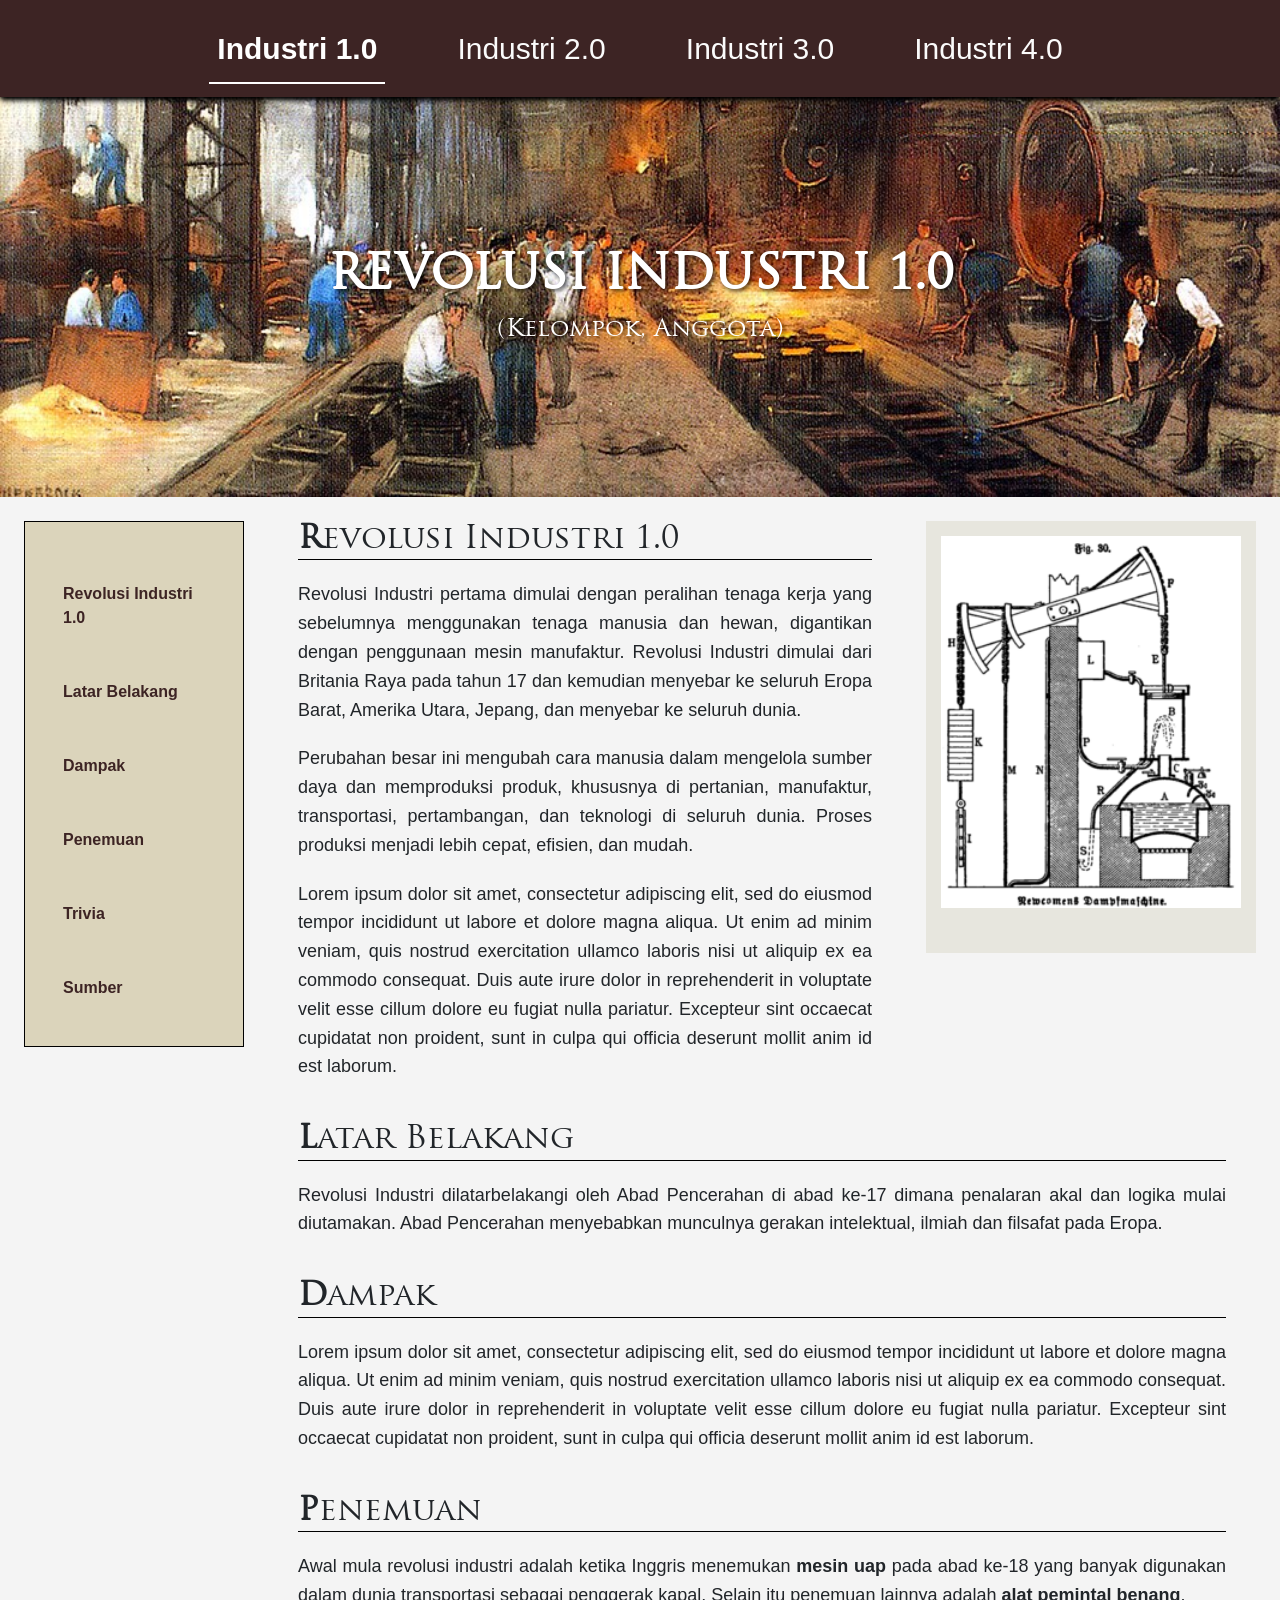
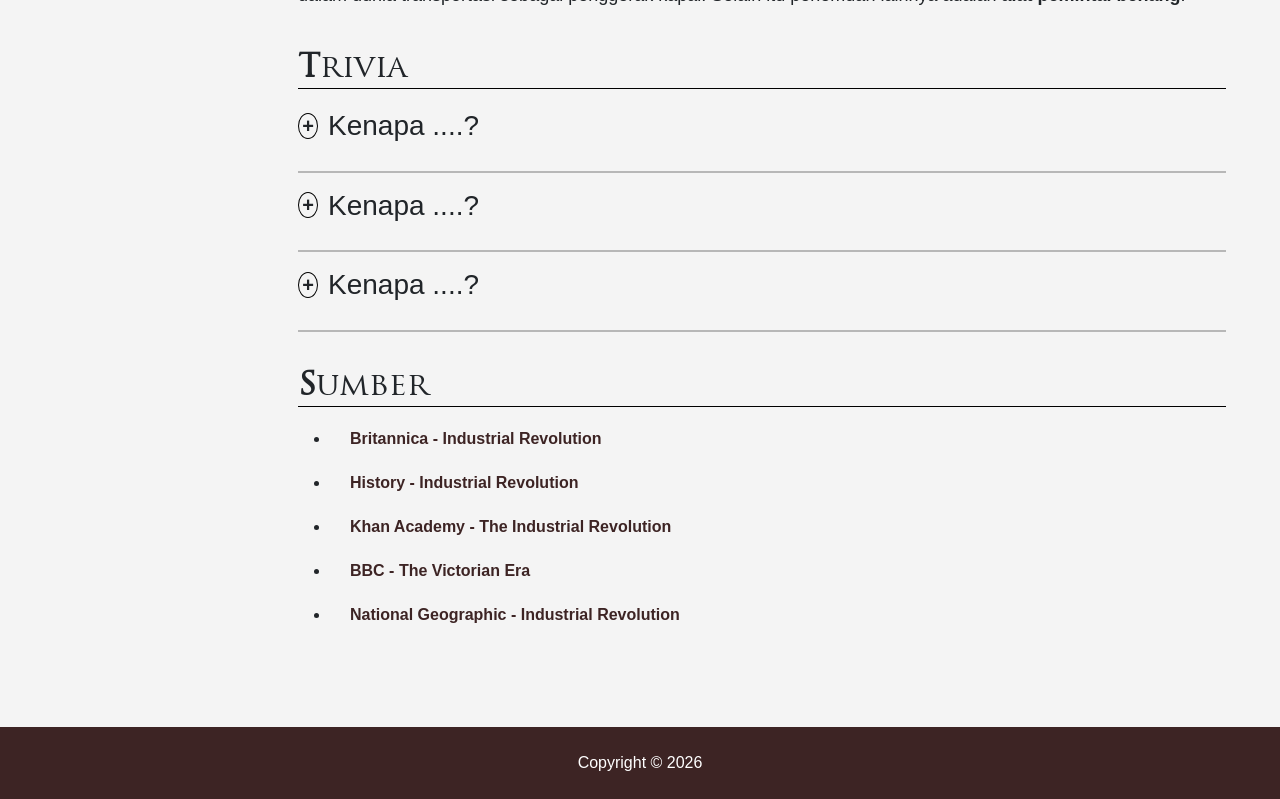
==== bootstrap tes/index.html @ c8637c80 "bootstrap page" ====
<html>
    <head>
        <title>Revolusi Industri</title>
        <meta charset="UTF-8">
        <meta name="viewport" content="width=device-width, initial-scale=1.0">
        <link rel="icon" href="assets/steamengine.png">

        <link href="https://cdn.jsdelivr.net/npm/bootstrap@5.3.3/dist/css/bootstrap.min.css" rel="stylesheet">
        <link rel="stylesheet" href="styles.css">
    </head>
    <body>
        <nav class="navbar navbar-expand-md sticky-top">
            <div class="container-fluid justify-content-center">
                <ul class="navbar-nav flex-row flex-wrap gap-3 py-3">
                    <li class="nav-item"><a href="#" class="nav-link nav-page active" data-page="page1">Industri 1.0</a></li>
                    <li class="nav-item"><a href="#" class="nav-link nav-page" data-page="page2">Industri 2.0</a></li>
                    <li class="nav-item"><a href="#" class="nav-link nav-page" data-page="page3">Industri 3.0</a></li>
                    <li class="nav-item"><a href="#" class="nav-link nav-page" data-page="page4">Industri 4.0</a></li>
                </ul>
            </div>
        </nav>

        <!-- Page 1 -->
        <div id="page1" class="page active-page">
            <div class="banner d-flex justify-content-center align-items-center">
                <div class="text text-center">
                    <h1>REVOLUSI INDUSTRI 1.0</h1>
                    <h2><a href="chimu.html">(Kelompok, Anggota)</a></h2>
                </div>
            </div>
            <div class="container-fluid px-4 my-4">
                <div class="row g-4">
                    <div class="col-auto">
                        <div class="sidebar">
                            <ul class="list-unstyled">
                                <li><a href="#konten1">Revolusi Industri 1.0</a></li>
                                <li><a href="#konten2">Latar Belakang</a></li>
                                <li><a href="#konten3">Dampak</a></li>
                                <li><a href="#konten4">Penemuan</a></li>
                                <li><a href="#konten5">Trivia</a></li>
                                <li><a href="#konten6">Sumber</a></li>
                            </ul>
                        </div>
                    </div>
                    <div class="col">
                        <div class="content">
                            <section id="konten1" class="row g-4 align-items-start">
                                <div class="col-md text-col">
                                    <div class="text">
                                        <h2>Revolusi Industri 1.0</h2>
                                        <p>Revolusi Industri pertama dimulai dengan peralihan tenaga kerja yang sebelumnya menggunakan tenaga manusia dan hewan, digantikan dengan penggunaan mesin manufaktur. Revolusi Industri dimulai dari Britania Raya pada tahun 17 dan kemudian menyebar ke seluruh Eropa Barat, Amerika Utara, Jepang, dan menyebar ke seluruh dunia.</p>
                                        <p>Perubahan besar ini mengubah cara manusia dalam mengelola sumber daya dan memproduksi produk, khususnya di pertanian, manufaktur, transportasi, pertambangan, dan teknologi di seluruh dunia. Proses produksi menjadi lebih cepat, efisien, dan mudah.</p>
                                        <p>Lorem ipsum dolor sit amet, consectetur adipiscing elit, sed do eiusmod tempor incididunt ut labore et dolore magna aliqua. Ut enim ad minim veniam, quis nostrud exercitation ullamco laboris nisi ut aliquip ex ea commodo consequat. Duis aute irure dolor in reprehenderit in voluptate velit esse cillum dolore eu fugiat nulla pariatur. Excepteur sint occaecat cupidatat non proident, sunt in culpa qui officia deserunt mollit anim id est laborum.</p>
                                    </div>
                                </div>
                                <div class="col-md-auto">
                                    <div class="info text-center">
                                        <a href="#" title="Mesin Uap" data-bs-toggle="popover" data-bs-trigger="hover" data-bs-placement="left" data-bs-content="Air mendidih menghasilkan uap bertekanan tinggi yang mendorong piston untuk menggerakkan mesin.">
                                            <img src="assets/steamengine.png" id="gambar" alt="Gambar 1" class="img-fluid">
                                        </a>
                                    </div>
                                </div>
                            </section>
                            <section id="konten2">
                                <div class="text">
                                    <h2>Latar Belakang</h2>
                                    <p>Revolusi Industri dilatarbelakangi oleh Abad Pencerahan di abad ke-17 dimana penalaran akal dan logika mulai diutamakan. Abad Pencerahan menyebabkan munculnya gerakan intelektual, ilmiah dan filsafat pada Eropa.</p>
                                </div>
                            </section>
                            <section id="konten3">
                                <div class="text">
                                    <h2>Dampak</h2>
                                    <p>Lorem ipsum dolor sit amet, consectetur adipiscing elit, sed do eiusmod tempor incididunt ut labore et dolore magna aliqua. Ut enim ad minim veniam, quis nostrud exercitation ullamco laboris nisi ut aliquip ex ea commodo consequat. Duis aute irure dolor in reprehenderit in voluptate velit esse cillum dolore eu fugiat nulla pariatur. Excepteur sint occaecat cupidatat non proident, sunt in culpa qui officia deserunt mollit anim id est laborum.</p>
                                </div>
                            </section>
                            <section id="konten4">
                                <div class="text">
                                    <h2>Penemuan</h2>
                                    <p>Awal mula revolusi industri adalah ketika Inggris menemukan <b>mesin uap</b> pada abad ke-18 yang banyak digunakan dalam dunia transportasi sebagai penggerak kapal. Selain itu penemuan lainnya adalah <b>alat pemintal benang</b>.</p>
                                </div>
                            </section>
                            <section id="konten5">
                                <div class="text">
                                    <h2>Trivia</h2>
                                    <h3><span class="sign">+</span> Kenapa ....?</h3>
                                    <p>Lorem ipsum dolor sit amet, consectetur adipiscing elit, sed do eiusmod tempor incididunt ut labore et dolore magna aliqua. Ut enim ad minim veniam, quis nostrud exercitation ullamco laboris nisi ut aliquip ex ea commodo consequat. Duis aute irure dolor in reprehenderit in voluptate velit esse cillum dolore eu fugiat nulla pariatur. Excepteur sint occaecat cupidatat non proident, sunt in culpa qui officia deserunt mollit anim id est laborum.</p>
                                    <hr>
                                    <h3><span class="sign">+</span> Kenapa ....?</h3>
                                    <p>Lorem ipsum dolor sit amet, consectetur adipiscing elit, sed do eiusmod tempor incididunt ut labore et dolore magna aliqua. Ut enim ad minim veniam, quis nostrud exercitation ullamco laboris nisi ut aliquip ex ea commodo consequat. Duis aute irure dolor in reprehenderit in voluptate velit esse cillum dolore eu fugiat nulla pariatur. Excepteur sint occaecat cupidatat non proident, sunt in culpa qui officia deserunt mollit anim id est laborum.</p>
                                    <hr>
                                    <h3><span class="sign">+</span> Kenapa ....?</h3>
                                    <p>Lorem ipsum dolor sit amet, consectetur adipiscing elit, sed do eiusmod tempor incididunt ut labore et dolore magna aliqua. Ut enim ad minim veniam, quis nostrud exercitation ullamco laboris nisi ut aliquip ex ea commodo consequat. Duis aute irure dolor in reprehenderit in voluptate velit esse cillum dolore eu fugiat nulla pariatur. Excepteur sint occaecat cupidatat non proident, sunt in culpa qui officia deserunt mollit anim id est laborum.</p>
                                    <hr>
                                </div>
                            </section>
                            <section id="konten6">
                                <div class="text">
                                    <h2>Sumber</h2>
                                    <ul>
                                        <li><a href="https://www.britannica.com/event/Industrial-Revolution" target="_blank">Britannica - Industrial Revolution</a></li>
                                        <li><a href="https://www.history.com/topics/industrial-revolution" target="_blank">History - Industrial Revolution</a></li>
                                        <li><a href="https://www.khanacademy.org/humanities/world-history/1750-1900/industrial-revolution/a/the-industrial-revolution" target="_blank">Khan Academy - The Industrial Revolution</a></li>
                                        <li><a href="https://www.bbc.co.uk/history/british/victorians/launch_victorian_01.shtml" target="_blank">BBC - The Victorian Era</a></li>
                                        <li><a href="https://www.nationalgeographic.com/history/article/industrial-revolution" target="_blank">National Geographic - Industrial Revolution</a></li>
                                    </ul>
                                </div>
                            </section>
                        </div>
                    </div>
                </div>
            </div>
        </div>

        <!-- Page 2 -->
        <div id="page2" class="page">
            <div class="banner banner-page2 d-flex justify-content-center align-items-center">
                <div class="text text-center">
                    <h1>REVOLUSI INDUSTRI 2.0</h1>
                    <h2><a href="chimu.html">(Kelompok, Anggota)</a></h2>
                </div>
            </div>
            <div class="container-fluid px-4 my-4">
                <div class="row g-4">
                    <div class="col-auto">
                        <div class="sidebar">
                            <ul class="list-unstyled">
                                <li><a href="#p2konten1">Revolusi Industri 2.0</a></li>
                                <li><a href="#p2konten2">Latar Belakang</a></li>
                                <li><a href="#p2konten3">Dampak</a></li>
                                <li><a href="#p2konten4">Penemuan</a></li>
                                <li><a href="#p2konten5">Trivia</a></li>
                                <li><a href="#p2konten6">Sumber</a></li>
                            </ul>
                        </div>
                    </div>
                    <div class="col">
                        <div class="content">
                            <section id="p2konten1" class="row g-4 align-items-start">
                                <div class="col-md text-col">
                                    <div class="text">
                                        <h2>Revolusi Industri 2.0</h2>
                                        <p>Revolusi Industri kedua adalah fase dimana industrialisasi menjadi semakin pesat dengan adanya standardisasi dan produksi massal. </p>
                                        <p>Kemajuan pada bidang manufaktur dan teknologi produksi memungkinkan pengadopsian secara luas dari teknologi yang sudah ada sebelumnya seperti sistem telegraf dan jaringan kereta api, gas dan air bersih, dan sistem pembuangan limbah, yang sebelumnya hanya terkonsentrasi di beberapa kota saja. Ekspansi kereta api dan jalur telegraf besar-besaran setelah tahun 1870 memungkinkan pergerakan orang dan ide yang belum pernah terjadi sebelumnya, memunculkan gelombang baru globalisasi. Dalam periode waktu yang sama, sistem teknologi baru diperkenalkan, yang paling signifikan adalah listrik dan telepon. Revolusi Industri Kedua berlanjut ke abad ke-20 dengan elektrifikasi awal pabrik-pabrik dan lini produksi. Revolusi Industri Kedua berakhir pada awal Perang Dunia 1 karena negara-negara yang berfokus dengan perang, sehingga masa itu digantikan oleh Zaman Mesin yang tetap mengembangkan teknologi secara pesat untuk keperluan perang</p>
                                    </div>
                                </div>
                                <div class="col-md-auto">
                                    <div class="info text-center">
                                        <a href="#" title="Kereta Api" data-bs-toggle="popover" data-bs-trigger="hover" data-bs-placement="left" data-bs-content="Kereta Api pada awalnya menggunakan batu-bara dan mesin uap. Tetapi seiring waktu digantikan dengan teknologi listrik seperti kereta tram, dan kemudian menggunakan diesel.">
                                        <img src="assets/train.jpg" alt="Gambar Industri 2.0" class="img-fluid">
                                        </a>
                                    </div>
                                </div>
                            </section>
                            <section id="p2konten2">
                                <div class="text">
                                    <h2>Latar Belakang</h2>
                                    <p>Lorem ipsum dolor sit amet, consectetur adipiscing elit, sed do eiusmod tempor incididunt ut labore et dolore magna aliqua. Ut enim ad minim veniam, quis nostrud exercitation ullamco laboris nisi ut aliquip ex ea commodo consequat. Duis aute irure dolor in reprehenderit in voluptate velit esse cillum dolore eu fugiat nulla pariatur. Excepteur sint occaecat cupidatat non proident, sunt in culpa qui officia deserunt mollit anim id est laborum.</p>
                                </div>
                            </section>
                            <section id="p2konten3">
                                <div class="text">
                                    <h2>Dampak</h2>
                                    <p>Lorem ipsum dolor sit amet, consectetur adipiscing elit, sed do eiusmod tempor incididunt ut labore et dolore magna aliqua. Ut enim ad minim veniam, quis nostrud exercitation ullamco laboris nisi ut aliquip ex ea commodo consequat. Duis aute irure dolor in reprehenderit in voluptate velit esse cillum dolore eu fugiat nulla pariatur. Excepteur sint occaecat cupidatat non proident, sunt in culpa qui officia deserunt mollit anim id est laborum.</p>
                                </div>
                            </section>
                            <section id="p2konten4">
                                <div class="text">
                                    <h2>Penemuan</h2>
                                    <p>Lorem ipsum dolor sit amet, consectetur adipiscing elit, sed do eiusmod tempor incididunt ut labore et dolore magna aliqua. Ut enim ad minim veniam, quis nostrud exercitation ullamco laboris nisi ut aliquip ex ea commodo consequat. Duis aute irure dolor in reprehenderit in voluptate velit esse cillum dolore eu fugiat nulla pariatur. Excepteur sint occaecat cupidatat non proident, sunt in culpa qui officia deserunt mollit anim id est laborum.</p>
                                </div>
                            </section>
                            <section id="p2konten5">
                                <div class="text">
                                    <h2>Trivia</h2>
                                    <h3><span class="sign">+</span> Kenapa ....?</h3>
                                    <p>Lorem ipsum dolor sit amet, consectetur adipiscing elit, sed do eiusmod tempor incididunt ut labore et dolore magna aliqua. Ut enim ad minim veniam, quis nostrud exercitation ullamco laboris nisi ut aliquip ex ea commodo consequat. Duis aute irure dolor in reprehenderit in voluptate velit esse cillum dolore eu fugiat nulla pariatur. Excepteur sint occaecat cupidatat non proident, sunt in culpa qui officia deserunt mollit anim id est laborum.</p>
                                    <hr>
                                </div>
                            </section>
                            <section id="p2konten6">
                                <div class="text">
                                    <h2>Sumber</h2>
                                    <ul>
                                        <li><a href="https://www.britannica.com/event/Industrial-Revolution" target="_blank">Britannica - Industrial Revolution</a></li>
                                        <li><a href="https://www.history.com/topics/industrial-revolution" target="_blank">History - Industrial Revolution</a></li>
                                        <li><a href="https://www.khanacademy.org/humanities/world-history/1750-1900/industrial-revolution/a/the-industrial-revolution" target="_blank">Khan Academy - The Industrial Revolution</a></li>
                                        <li><a href="https://www.bbc.co.uk/history/british/victorians/launch_victorian_01.shtml" target="_blank">BBC - The Victorian Era</a></li>
                                        <li><a href="https://www.nationalgeographic.com/history/article/industrial-revolution" target="_blank">National Geographic - Industrial Revolution</a></li>
                                    </ul>
                                </div>
                            </section>
                        </div>
                    </div>
                </div>
            </div>
        </div>

        <!-- Page 3 -->
        <div id="page3" class="page">
            <div class="banner banner-page3 d-flex justify-content-center align-items-center">
                <div class="text text-center">
                    <h1>REVOLUSI INDUSTRI 3.0</h1>
                    <h2><a href="chimu.html">(Kelompok, Anggota)</a></h2>
                </div>
            </div>
            <div class="container-fluid px-4 my-4">
                <div class="row g-4">
                    <div class="col-auto">
                        <div class="sidebar">
                            <ul class="list-unstyled">
                                <li><a href="#p3konten1">Revolusi Industri 3.0</a></li>
                                <li><a href="#p3konten2">Latar Belakang</a></li>
                                <li><a href="#p3konten3">Dampak</a></li>
                                <li><a href="#p3konten4">Penemuan</a></li>
                                <li><a href="#p3konten5">Trivia</a></li>
                                <li><a href="#p3konten6">Sumber</a></li>
                            </ul>
                        </div>
                    </div>
                    <div class="col">
                        <div class="content">
                            <section id="p3konten1" class="row g-4 align-items-start">
                                <div class="col-md text-col">
                                    <div class="text">
                                        <h2>Revolusi Industri 3.0</h2>
                                        <p>Revolusi Industri Ketiga juga disebut dengan Zaman Informasi karena teknologi yang memungkinkan pertukaran informasi menjadi lebih mudah. Kemunculan Zaman Informasi dapat diasosiasikan dengan pengembangan teknologi transistor dan komputer.</p>
                                    </div>
                                </div>
                                <div class="col-md-auto">
                                    <div class="info text-center">
                                        <a href="#" title="ENIAC" data-bs-toggle="popover" data-bs-trigger="hover" data-bs-placement="left" data-bs-content="ENIAC (Electronic Numerical Integrator and Computer) adalah komputer elektronik pertama di dunia yang mampu diprogram ulang.">
                                        <img src="assets/ENIAC.jpg" alt="Gambar Industri 2.0" class="img-fluid">
                                        </a>
                                    </div>
                                </div>
                            </section>
                            <section id="p3konten2">
                                <div class="text">
                                    <h2>Latar Belakang</h2>
                                    <p>Lorem ipsum dolor sit amet, consectetur adipiscing elit, sed do eiusmod tempor incididunt ut labore et dolore magna aliqua.</p>
                                </div>
                            </section>
                            <section id="p3konten3">
                                <div class="text">
                                    <h2>Dampak</h2>
                                    <p>Lorem ipsum dolor sit amet, consectetur adipiscing elit, sed do eiusmod tempor incididunt ut labore et dolore magna aliqua.</p>
                                </div>
                            </section>
                            <section id="p3konten4">
                                <div class="text">
                                    <h2>Penemuan</h2>
                                    <p>Lorem ipsum dolor sit amet, consectetur adipiscing elit, sed do eiusmod tempor incididunt ut labore et dolore magna aliqua.</p>
                                </div>
                            </section>
                            <section id="p3konten5">
                                <div class="text">
                                    <h2>Trivia</h2>
                                    <h3><span class="sign">+</span> Kenapa ....?</h3>
                                    <p>Lorem ipsum dolor sit amet, consectetur adipiscing elit, sed do eiusmod tempor incididunt ut labore et dolore magna aliqua. Ut enim ad minim veniam, quis nostrud exercitation ullamco laboris nisi ut aliquip ex ea commodo consequat. Duis aute irure dolor in reprehenderit in voluptate velit esse cillum dolore eu fugiat nulla pariatur. Excepteur sint occaecat cupidatat non proident, sunt in culpa qui officia deserunt mollit anim id est laborum.</p>
                                    <hr>
                                </div>
                            </section>
                            <section id="p3konten6">
                                <div class="text">
                                    <h2>Sumber</h2>
                                    <ul>
                                        <li><a href="https://www.britannica.com/event/Industrial-Revolution" target="_blank">Britannica - Industrial Revolution</a></li>
                                        <li><a href="https://www.history.com/topics/industrial-revolution" target="_blank">History - Industrial Revolution</a></li>
                                        <li><a href="https://www.khanacademy.org/humanities/world-history/1750-1900/industrial-revolution/a/the-industrial-revolution" target="_blank">Khan Academy - The Industrial Revolution</a></li>
                                        <li><a href="https://www.bbc.co.uk/history/british/victorians/launch_victorian_01.shtml" target="_blank">BBC - The Victorian Era</a></li>
                                        <li><a href="https://www.nationalgeographic.com/history/article/industrial-revolution" target="_blank">National Geographic - Industrial Revolution</a></li>
                                    </ul>
                                </div>
                            </section>
                        </div>
                    </div>
                </div>
            </div>
        </div>

        <!-- Page 4 -->
        <div id="page4" class="page">
            <div class="banner banner-page4 d-flex justify-content-center align-items-center">
                <div class="text text-center">
                    <h1>REVOLUSI INDUSTRI 4.0</h1>
                    <h2><a href="chimu.html">(Kelompok, Anggota)</a></h2>
                </div>
            </div>
            <div class="container-fluid px-4 my-4">
                <div class="row g-4">
                    <div class="col-auto">
                        <div class="sidebar">
                            <ul class="list-unstyled">
                                <li><a href="#p4konten1">Revolusi Industri 4.0</a></li>
                                <li><a href="#p4konten2">Latar Belakang</a></li>
                                <li><a href="#p4konten3">Dampak</a></li>
                                <li><a href="#p4konten4">Penemuan</a></li>
                                <li><a href="#p4konten5">Trivia</a></li>
                                <li><a href="#p4konten6">Sumber</a></li>
                            </ul>
                        </div>
                    </div>
                    <div class="col">
                        <div class="content">
                            <section id="p4konten1" class="row g-4 align-items-start">
                                <div class="col-md text-col">
                                    <div class="text">
                                        <h2>Revolusi Industri 4.0</h2>
                                        <p>Revolusi Industri Keempat adalah keadaan industri abad ke-21 ketika perubahan besar-besaran di berbagai bidang lewat perpaduan teknologi yang mengurangi sekat-sekat antara dunia fisik, digital, dan biologi. Revolusi ini ditandai dengan kemajuan teknologi dalam berbagai bidang, khususnya kecerdasan buatan, robot, blockchain, teknologi nano, komputer kuantum, bioteknologi, Internet of Things (IoT), percetakan 3D, dan kendaraan tanpa awak.</p>
                                        <p>Seperti revolusi terdahulu, revolusi industri keempat berpotensi meningkatkan kualitas hidup masyarakat di seluruh dunia. Namun, kemajuan di bidang otomatisasi dan kecerdasan buatan telah menimbulkan kekhawatiran bahwa mesin-mesin suatu hari akan mengambil alih pekerjaan manusia. Selain itu, revolusi-revolusi sebelumnya masih dapat menghasilkan lapangan kerja baru untuk menggantikan pekerjaan yang diambil alih oleh mesin, sementara kali ini kemajuan kecerdasan buatan dan otomatisasi dapat menggantikan tenaga kerja manusia secara keseluruhan yang digantikan oleh teknologi dan robotik.</p>
                                    </div>
                                </div>
                                <div class="col-md-auto">
                                    <div class="info text-center">
                                        <a href="#" title="Smart Greenhouse" data-bs-toggle="popover" data-bs-trigger="hover" data-bs-placement="left" data-bs-content="Smart Greenhouse adalah salah satu teknologi yang menggunakan otomatisasi IoT untuk menyiram tanaman secara jadwal, atau mengambil data kelembapan tanah dari tanaman.">
                                        <img src="assets/smartgreenhouse.png" alt="Gambar Industri 4.0" class="img-fluid">
                                        </a>
                                    </div>
                                </div>
                            </section>
                            <section id="p4konten2">
                                <div class="text">
                                    <h2>Latar Belakang</h2>
                                    <p>Lorem ipsum dolor sit amet, consectetur adipiscing elit, sed do eiusmod tempor incididunt ut labore et dolore magna aliqua.</p>
                                </div>
                            </section>
                            <section id="p4konten3">
                                <div class="text">
                                    <h2>Dampak</h2>
                                    <p>Lorem ipsum dolor sit amet, consectetur adipiscing elit, sed do eiusmod tempor incididunt ut labore et dolore magna aliqua.</p>
                                </div>
                            </section>
                            <section id="p4konten4">
                                <div class="text">
                                    <h2>Penemuan</h2>
                                    <p>Lorem ipsum dolor sit amet, consectetur adipiscing elit, sed do eiusmod tempor incididunt ut labore et dolore magna aliqua.</p>
                                </div>
                            </section>
                            <section id="p4konten5">
                                <div class="text">
                                    <h2>Trivia</h2>
                                    <h3><span class="sign">+</span> Kenapa ....?</h3>
                                    <p>Lorem ipsum dolor sit amet, consectetur adipiscing elit, sed do eiusmod tempor incididunt ut labore et dolore magna aliqua. Ut enim ad minim veniam, quis nostrud exercitation ullamco laboris nisi ut aliquip ex ea commodo consequat. Duis aute irure dolor in reprehenderit in voluptate velit esse cillum dolore eu fugiat nulla pariatur. Excepteur sint occaecat cupidatat non proident, sunt in culpa qui officia deserunt mollit anim id est laborum.</p>
                                    <hr>
                                </div>
                            </section>
                            <section id="p4konten6">
                                <div class="text">
                                    <h2>Sumber</h2>
                                    <ul>
                                        <li><a href="https://www.britannica.com/event/Industrial-Revolution" target="_blank">Britannica - Industrial Revolution</a></li>
                                        <li><a href="https://www.history.com/topics/industrial-revolution" target="_blank">History - Industrial Revolution</a></li>
                                        <li><a href="https://www.khanacademy.org/humanities/world-history/1750-1900/industrial-revolution/a/the-industrial-revolution" target="_blank">Khan Academy - The Industrial Revolution</a></li>
                                        <li><a href="https://www.bbc.co.uk/history/british/victorians/launch_victorian_01.shtml" target="_blank">BBC - The Victorian Era</a></li>
                                        <li><a href="https://www.nationalgeographic.com/history/article/industrial-revolution" target="_blank">National Geographic - Industrial Revolution</a></li>
                                    </ul>
                                </div>
                            </section>
                        </div>
                    </div>
                </div>
            </div>
        </div>

        <footer class="footer text-center py-4 mt-4">
            <p class="mb-0">Copyright &copy; 2026</p>
        </footer>
        <script src="https://cdn.jsdelivr.net/npm/bootstrap@5.3.3/dist/js/bootstrap.bundle.min.js"></script>
        <script src="script.js"></script>
    </body>
</html>
---- bootstrap tes/styles.css ----
@font-face {
    font-family: trajan;
    src: url(font/TrajanPro-Regular.ttf);
}

html {
    scroll-behavior: smooth;
}

body {
    font-family: Arial, sans-serif;
    background-color: #f4f4f4;
}

section {
    scroll-margin-top: 150px;
}

hr {
    border: black 1px solid;
}

.navbar {
    background-color: #3D2424;
    padding: 2px 0;
    box-shadow: black 0px 4px 6px -1px, black 0px 2px 4px -1px;
    z-index: 1000;
}

.navbar .nav-link {
    color: rgb(251, 251, 251);
    text-decoration: none;
    padding: 8px 16px;
    transition: color 0.3s, font-weight 0.3s;
    position: relative;
    font-size: 30px;
    cursor: pointer;
}

.navbar .nav-link:hover {
    color: rgb(255, 255, 255);
    font-weight: bold;
}

.navbar .nav-link::after {
    content: '';
    position: absolute;
    width: 0;
    height: 2px;
    background-color: #fff;
    left: 0;
    bottom: -5px;
    transition: width 0.5s;
}

.navbar .nav-link:hover::after {
    width: 100%;
}

.navbar .nav-link.active {
    color: rgb(255, 255, 255) !important;
    font-weight: bold;
    background-color: transparent !important;
}

.navbar .nav-link.active::after {
    width: 100%;
}

.page {
    display: none;
    opacity: 0;
    transition: opacity 0.4s ease;
}

.page.active-page {
    display: block;
    opacity: 1;
}

.banner {
    background-image: url(assets/industrialrevolution.jpg);
    background-color: #836355;
    background-size: cover;
    background-position: center bottom;
    height: 400px;
    color: white;
    text-shadow: 2px 2px 4px rgba(0, 0, 0, 0.7);
}

.banner-page2 { background-image: url(assets/assemblyline.jpg);  background-color: #3a4a6b; background-position: top;}
.banner-page3 { background-image: url(assets/computer_room.jpg); background-color: #2d5a3d; background-position: top;}
.banner-page4 { background-image: url(assets/bigdata.png);        background-color: #1a1a2e; background-position: center; }

.banner h1, .banner h2 {
    font-family: trajan;
    margin-bottom: 200px;
}

.banner h1 { font-size: 48px; margin: 0; font-weight: bold;}
.banner h2 { font-size: 24px; margin: 10px 0 0; }

.banner h2 a {
    color: rgb(255, 255, 255);
    text-decoration: none;
    transition: all 0.3s ease;
}

.banner h2 a:hover {
    color: rgb(255, 255, 255);
    font-weight: bold;
    font-size: 25px;
}

.content h2 {
    font-family: trajan;
    margin-bottom: 20px;
    border-bottom:black 1px solid ;
}

.content h2::first-letter {
    font-weight: bold;
}

.content p {
    font-size: 18px;
    line-height: 1.6;
    margin-bottom: 20px;
}

.sidebar {
    width: 220px;
    background-color: #d2c8a5b7;
    border: black 1px solid;
    padding: 20px;
    text-align: left;
    height: fit-content;
    position: sticky;
    top: 100px;
}

.sidebar ul li {
    margin-top: 30px;
    margin-bottom: 15px;
}

.sidebar ul li a {
    text-decoration: none;
    color: #3D2424;
    font-weight: bold;
    font-size: 16px;
    display: block;
    padding: 10px 15px;
    border-left: 3px solid transparent;
    border-radius: 5px;
    transition: all 0.3s ease;
}

.sidebar ul li a:hover {
    color: rgb(130, 18, 18);
    border-left: 3px solid rgb(130, 18, 18);
}

.sidebar ul li a.active {
    color: rgb(141, 18, 18);
    border-left: 3px solid rgb(141, 18, 18);
}

.content {
    display: flex;
    flex-direction: column;
    gap: 20px;
    margin-bottom: 40px;
}

.content img {
    width: 100%;
    height: auto;
    padding-bottom: 20px;
}

.content section.row { display: flex; }

.content section .text {
    margin-right: 30px;
    text-align: justify;
}

.content section .info {
    display: flex;
    flex-direction: column;
    gap: 10px;
    align-items: center;
}

.content section .info img {
    width: 300px;
    height: auto;
    margin-bottom: 10px;
}

.content section .info .link {
    width: 300px;
}

.content section h3 {
    cursor: pointer;
    display: flex;
    align-items: center;
    gap: 10px;
}

.content section h3 .sign {
    font-size: 20px;
    font-weight: bold;
    width: 20px;
    text-align: center;
    transition: transform 0.3s ease;
    border: black 1px solid;
    border-radius: 50%;
}

.content section h3 + p {
    max-height: 0;
    overflow: hidden;
    transition: max-height 0.3s ease-in-out;
}

.content section h3 + p.active {
    max-height: 500px;
}

.text ul li a {
    color: #3D2424;
    text-decoration: none;
    font-weight: bold;
    transition: color 0.3s ease;
}

.text ul li {
    padding-left: 20px;
    padding-bottom: 20px;
}

.text ul li a:hover {
    color: rgb(130, 18, 18);
}

.info {
    background-color: #e2e0d6b7;
    padding: 15px;
    text-align: center;
}

.info a img { width: 100%; height: auto; }
.info img:hover { cursor: pointer; }

.link a {
    display: inline-block;
    padding: 10px 20px;
    margin-bottom: 20px;
    text-decoration: none;
    color: #3D2424;
    font-weight: bold;
    font-size: 20px;
    transition: all 0.3s ease;
}

.link a:hover { color: #7773ca; }

.footer {
    background-color: #3D2424;
    color: white;
}

@media (min-width: 992px) {
  .page .row > .col {
    margin-left: 30px;
  }
  .navbar-nav {
    gap: 4rem !important;
  }
}

@media (max-width: 768px) {
    .navbar .nav-link { font-size: 12px; padding: 5px 10px; }

    .banner { height: 250px; }
    .banner h1 { font-size: 32px; }
    .banner h2 { font-size: 18px; }

    .sidebar {
        width: 100%;
        position: sticky;
        padding: 10px;
        font-size: 14px;
    }

    .sidebar ul li a { font-size: 14px; padding: 6px; }

    .content section .text { margin-right: 0; }
    .content section .info img { width: 200px; }

    .separator img { width: 50px; }
}
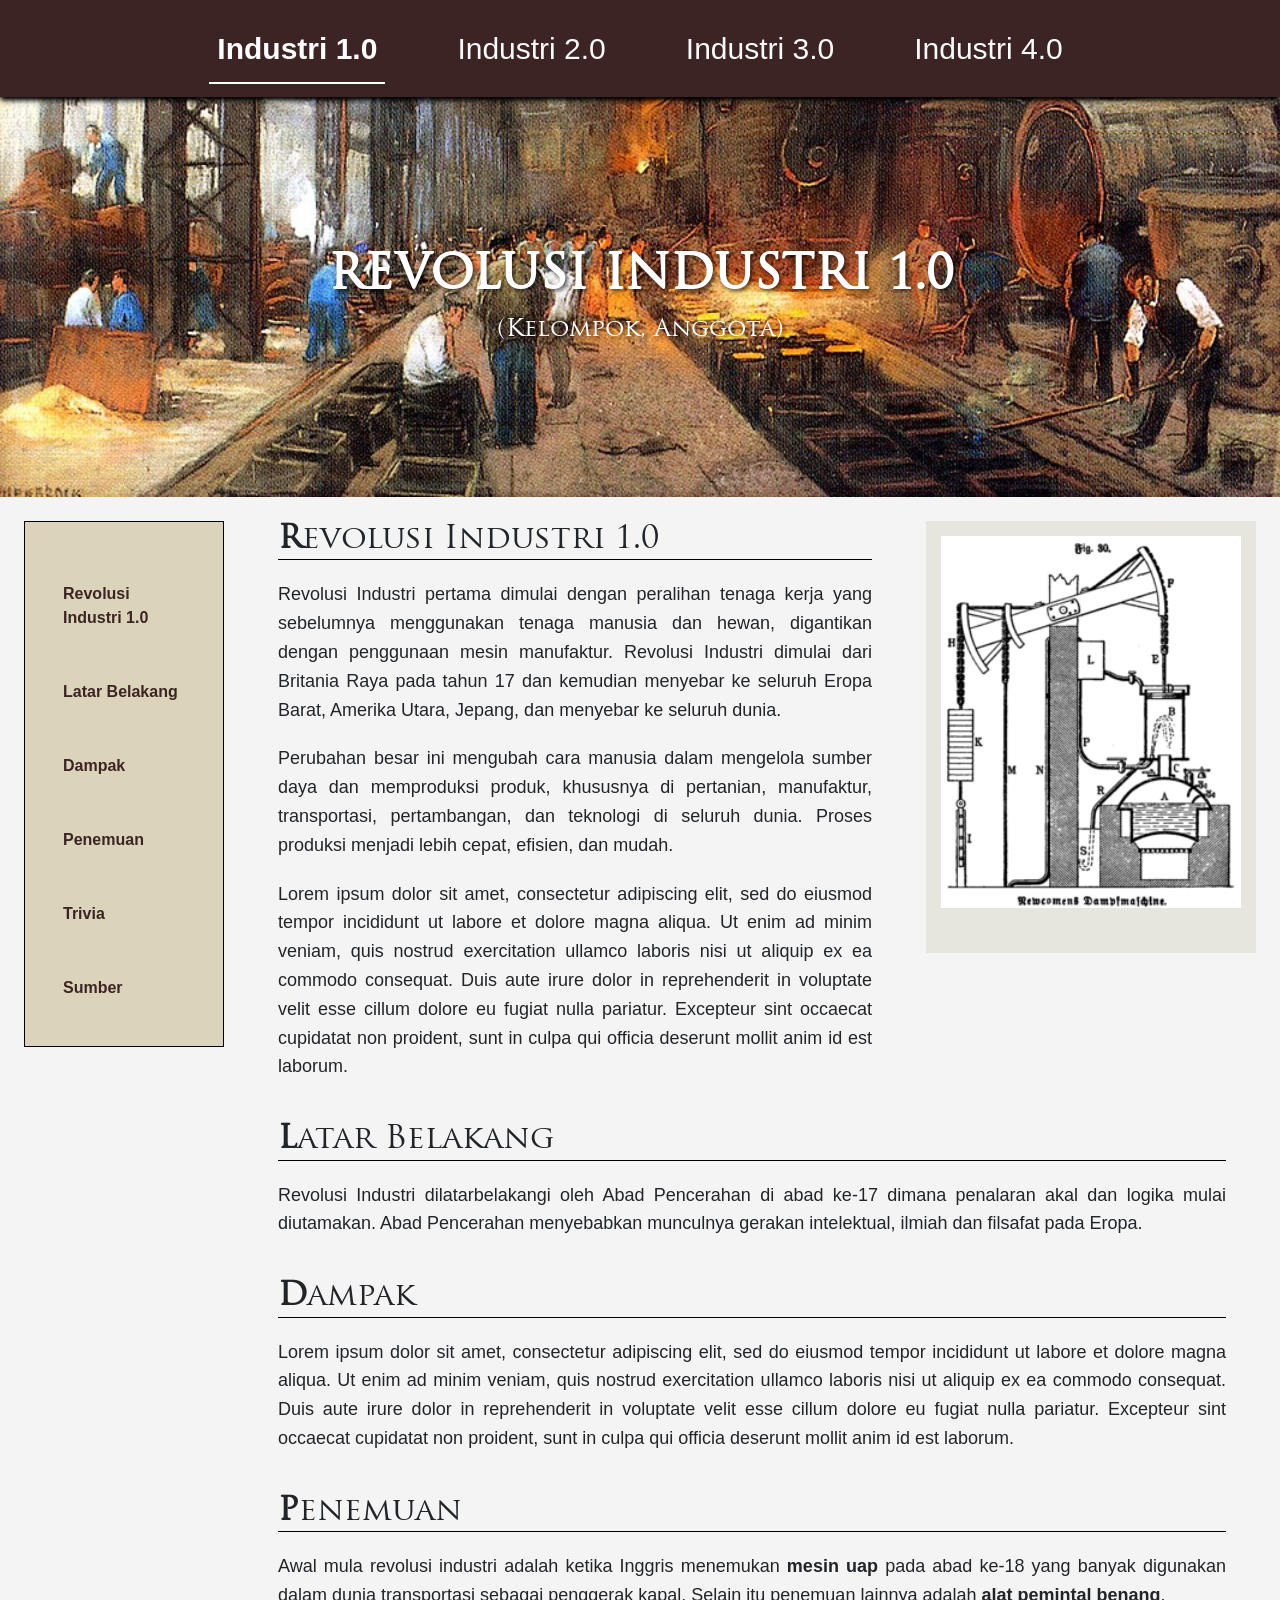
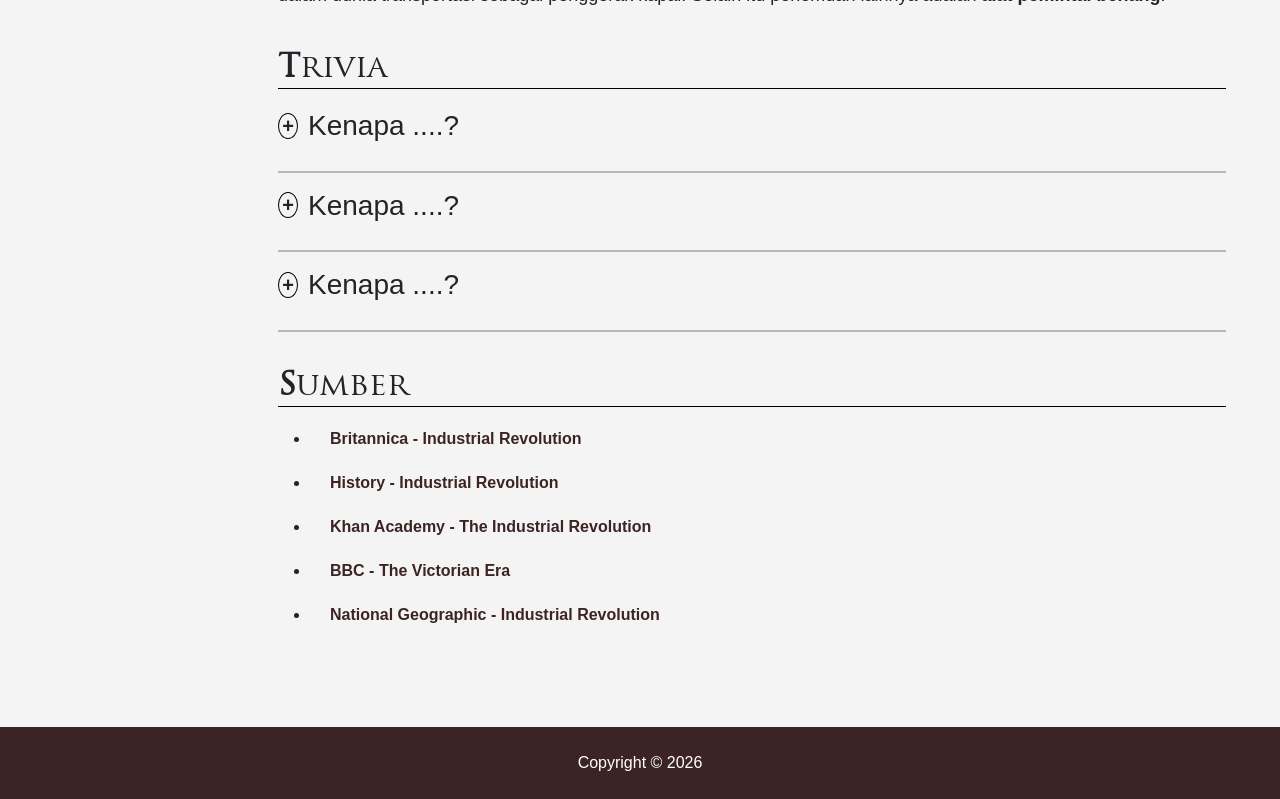
==== commit 2e548b6f: "fix mobile page" ====
--- a/bootstrap tes/index.html
+++ b/bootstrap tes/index.html
@@ -3,20 +3,24 @@
         <title>Revolusi Industri</title>
         <meta charset="UTF-8">
         <meta name="viewport" content="width=device-width, initial-scale=1.0">
-        <link rel="icon" href="assets/steamengine.png">
+        <link rel="icon" href="assets/valentine.gif">
 
         <link href="https://cdn.jsdelivr.net/npm/bootstrap@5.3.3/dist/css/bootstrap.min.css" rel="stylesheet">
         <link rel="stylesheet" href="styles.css">
     </head>
     <body>
         <nav class="navbar navbar-expand-md sticky-top">
-            <div class="container-fluid justify-content-center">
-                <ul class="navbar-nav flex-row flex-wrap gap-3 py-3">
-                    <li class="nav-item"><a href="#" class="nav-link nav-page active" data-page="page1">Industri 1.0</a></li>
-                    <li class="nav-item"><a href="#" class="nav-link nav-page" data-page="page2">Industri 2.0</a></li>
-                    <li class="nav-item"><a href="#" class="nav-link nav-page" data-page="page3">Industri 3.0</a></li>
-                    <li class="nav-item"><a href="#" class="nav-link nav-page" data-page="page4">Industri 4.0</a></li>
-                </ul>
+            <div class="container-fluid">
+                <button class="burger-menu d-md-none" id="burgerBtn">☰</button>
+                <div class="nav-links-container flex-grow-1 d-flex justify-content-center">
+                    <ul class="navbar-nav flex-row flex-wrap gap-3 py-3">
+                        <li class="nav-item"><a href="#" class="nav-link nav-page active" data-page="page1">Industri 1.0</a></li>
+                        <li class="nav-item"><a href="#" class="nav-link nav-page" data-page="page2">Industri 2.0</a></li>
+                        <li class="nav-item"><a href="#" class="nav-link nav-page" data-page="page3">Industri 3.0</a></li>
+                        <li class="nav-item"><a href="#" class="nav-link nav-page" data-page="page4">Industri 4.0</a></li>
+                    </ul>
+                </div>
+                <div class="placeholder d-md-none" style="width: 32px;"></div>
             </div>
         </nav>
 
@@ -362,6 +366,14 @@
             </div>
         </div>
 
+        <div id="mobileMenuOverlay" class="mobile-overlay"></div>
+        <div id="mobileSidebar" class="mobile-sidebar">
+            <div class="mobile-sidebar-header">
+                <button id="closeMobileSidebar">&times;</button>
+            </div>
+            <div id="mobileSidebarContent"></div>
+        </div>
+
         <footer class="footer text-center py-4 mt-4">
             <p class="mb-0">Copyright &copy; 2026</p>
         </footer>
--- a/bootstrap tes/styles.css
+++ b/bootstrap tes/styles.css
@@ -25,6 +25,20 @@
     padding: 2px 0;
     box-shadow: black 0px 4px 6px -1px, black 0px 2px 4px -1px;
     z-index: 1000;
+}
+
+.burger-menu {
+    background: none;
+    border: none;
+    color: white;
+    font-size: 28px;
+    cursor: pointer;
+    padding: 0 12px;
+    line-height: 1;
+}
+
+.burger-menu:focus {
+    outline: none;
 }
 
 .navbar .nav-link {
@@ -129,7 +143,7 @@
 }
 
 .sidebar {
-    width: 220px;
+    width: 200px;
     background-color: #d2c8a5b7;
     border: black 1px solid;
     padding: 20px;
@@ -273,13 +287,82 @@
     color: white;
 }
 
+.mobile-overlay {
+    display: none;
+    position: fixed;
+    top: 0;
+    left: 0;
+    width: 100%;
+    height: 100%;
+    background-color: rgba(0,0,0,0.5);
+    z-index: 1040;
+}
+
+.mobile-sidebar {
+    position: fixed;
+    top: 0;
+    left: -280px;
+    width: 260px;
+    height: 100%;
+    background-color: #d2c8a5;
+    border-right: 1px solid black;
+    z-index: 1050;
+    transition: left 0.3s ease;
+    padding: 20px;
+    box-shadow: 2px 0 8px rgba(0,0,0,0.2);
+    overflow-y: auto;
+}
+
+.mobile-sidebar.open {
+    left: 0;
+}
+
+.mobile-sidebar-header {
+    text-align: right;
+    margin-bottom: 20px;
+}
+
+#closeMobileSidebar {
+    background: none;
+    border: none;
+    font-size: 32px;
+    cursor: pointer;
+    color: #3D2424;
+}
+
+.mobile-sidebar ul {
+    list-style: none;
+    padding: 0;
+}
+
+.mobile-sidebar ul li {
+    margin: 20px 0;
+}
+
+.mobile-sidebar ul li a {
+    text-decoration: none;
+    color: #3D2424;
+    font-weight: bold;
+    font-size: 14px;
+    display: block;
+    padding: 10px;
+    border-left: 3px solid transparent;
+    transition: all 0.2s;
+}
+
+.mobile-sidebar ul li a:hover,
+.mobile-sidebar ul li a.active {
+    border-left-color: #710f0f;
+    color: #710f0f;
+}
+
 @media (min-width: 992px) {
-  .page .row > .col {
-    margin-left: 30px;
-  }
-  .navbar-nav {
-    gap: 4rem !important;
-  }
+    .page .row > .col {
+        margin-left: 30px;
+    }
+    .navbar-nav {
+        gap: 4rem !important;
+    }
 }
 
 @media (max-width: 768px) {
@@ -290,16 +373,10 @@
     .banner h2 { font-size: 18px; }
 
     .sidebar {
-        width: 100%;
-        position: sticky;
-        padding: 10px;
-        font-size: 14px;
+        display: none;
     }
-
-    .sidebar ul li a { font-size: 14px; padding: 6px; }
 
     .content section .text { margin-right: 0; }
     .content section .info img { width: 200px; }
 
-    .separator img { width: 50px; }
 }
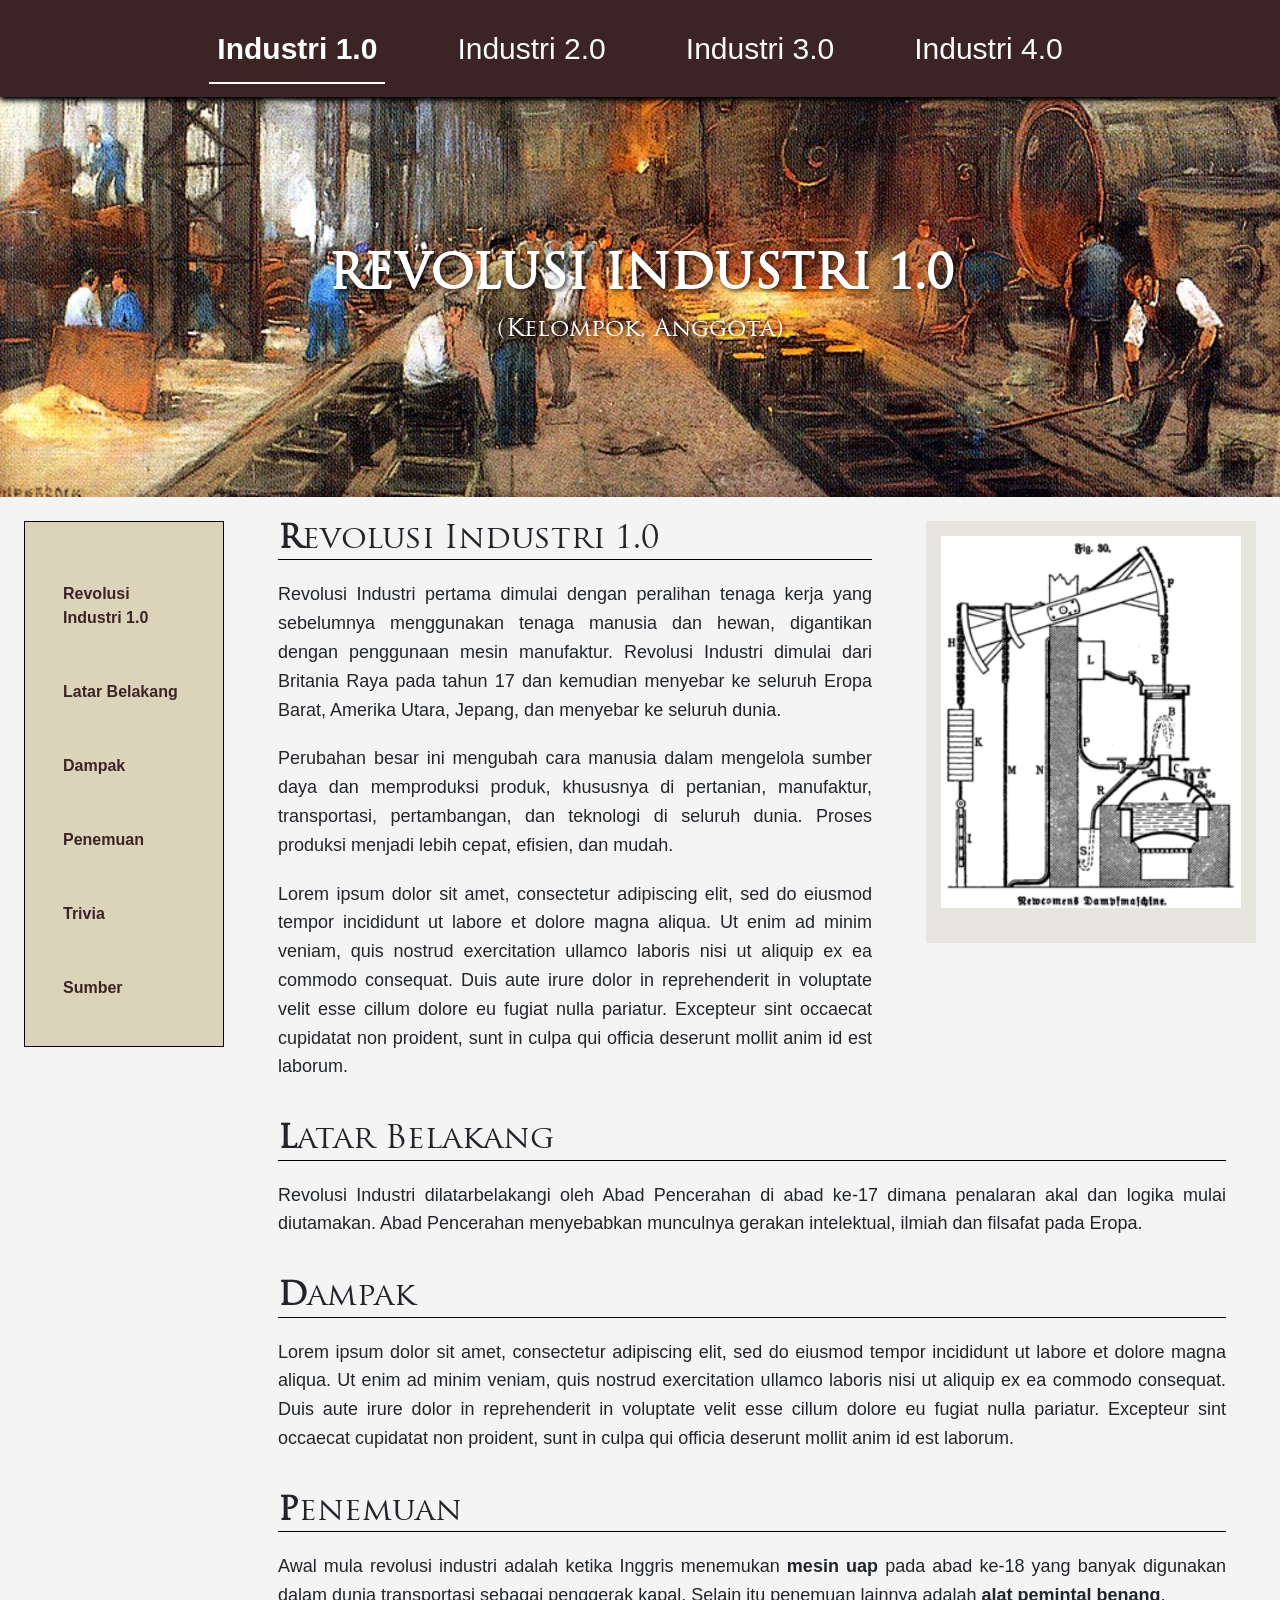
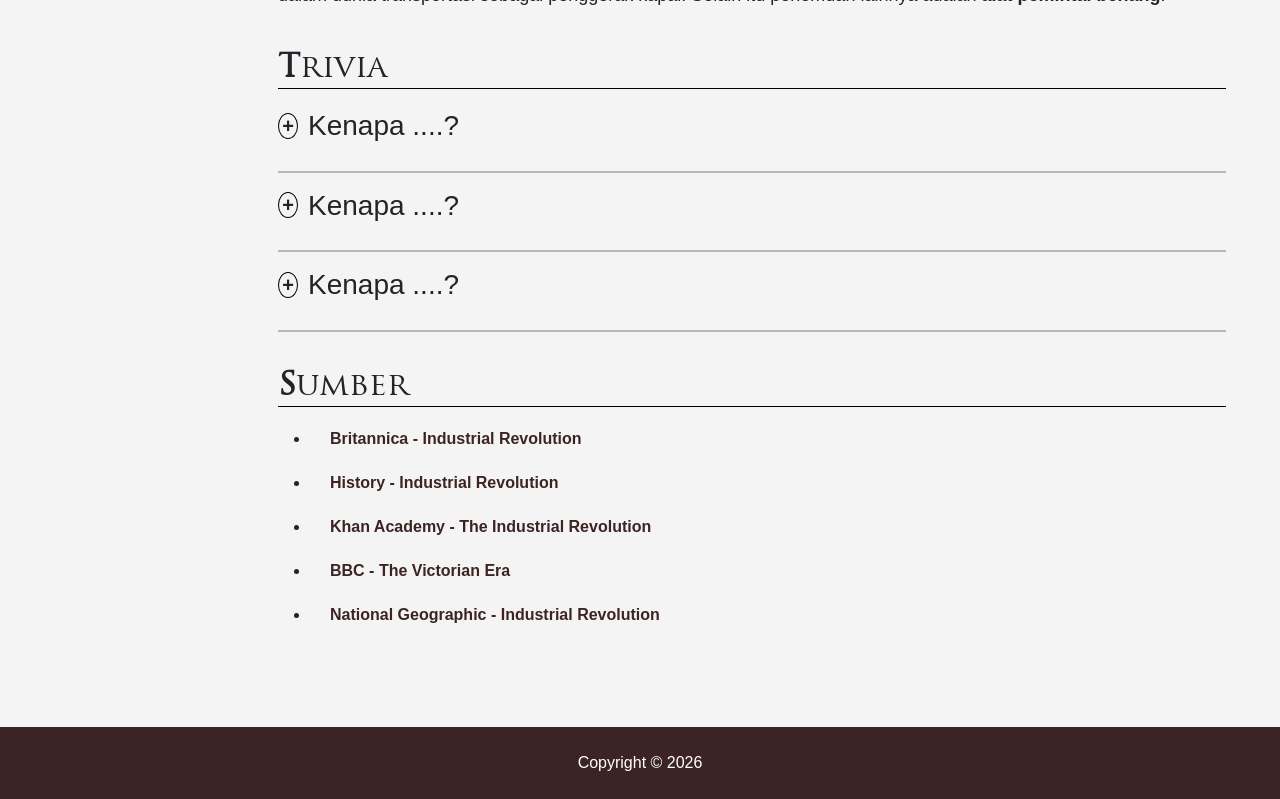
==== commit 4c3ca615: "add gem" ====
--- a/bootstrap tes/index.html
+++ b/bootstrap tes/index.html
@@ -10,7 +10,7 @@
     </head>
     <body>
         <nav class="navbar navbar-expand-md sticky-top">
-            <div class="container-fluid">
+            <div class="container-fluid align-items-center">
                 <button class="burger-menu d-md-none" id="burgerBtn">☰</button>
                 <div class="nav-links-container flex-grow-1 d-flex justify-content-center">
                     <ul class="navbar-nav flex-row flex-wrap gap-3 py-3">
@@ -20,7 +20,6 @@
                         <li class="nav-item"><a href="#" class="nav-link nav-page" data-page="page4">Industri 4.0</a></li>
                     </ul>
                 </div>
-                <div class="placeholder d-md-none" style="width: 32px;"></div>
             </div>
         </nav>
 
@@ -34,7 +33,7 @@
             </div>
             <div class="container-fluid px-4 my-4">
                 <div class="row g-4">
-                    <div class="col-auto">
+                    <div class="col-auto d-none d-md-block">
                         <div class="sidebar">
                             <ul class="list-unstyled">
                                 <li><a href="#konten1">Revolusi Industri 1.0</a></li>
@@ -125,7 +124,7 @@
             </div>
             <div class="container-fluid px-4 my-4">
                 <div class="row g-4">
-                    <div class="col-auto">
+                    <div class="col-auto d-none d-md-block">
                         <div class="sidebar">
                             <ul class="list-unstyled">
                                 <li><a href="#p2konten1">Revolusi Industri 2.0</a></li>
@@ -209,7 +208,7 @@
             </div>
             <div class="container-fluid px-4 my-4">
                 <div class="row g-4">
-                    <div class="col-auto">
+                    <div class="col-auto d-none d-md-block">
                         <div class="sidebar">
                             <ul class="list-unstyled">
                                 <li><a href="#p3konten1">Revolusi Industri 3.0</a></li>
@@ -292,7 +291,7 @@
             </div>
             <div class="container-fluid px-4 my-4">
                 <div class="row g-4">
-                    <div class="col-auto">
+                    <div class="col-auto d-none d-md-block">
                         <div class="sidebar">
                             <ul class="list-unstyled">
                                 <li><a href="#p4konten1">Revolusi Industri 4.0</a></li>
--- a/bootstrap tes/styles.css
+++ b/bootstrap tes/styles.css
@@ -25,6 +25,13 @@
     padding: 2px 0;
     box-shadow: black 0px 4px 6px -1px, black 0px 2px 4px -1px;
     z-index: 1000;
+}
+
+.navbar .container-fluid {
+    display: flex;
+    align-items: center;
+    justify-content: space-between;
+    flex-wrap: nowrap;
 }
 
 .burger-menu {
@@ -33,22 +40,36 @@
     color: white;
     font-size: 28px;
     cursor: pointer;
-    padding: 0 12px;
+    padding: 0;
     line-height: 1;
-}
-
-.burger-menu:focus {
-    outline: none;
+    display: flex;
+    align-items: center;
+    height: auto;
+    order: 1;
+}
+
+.nav-links-container {
+    order: 2;
+    flex: 1;
+    display: flex;
+    justify-content: center;
+}
+
+.navbar-nav {
+    margin: 0;
+    padding: 0;
+    align-items: center;
 }
 
 .navbar .nav-link {
     color: rgb(251, 251, 251);
     text-decoration: none;
-    padding: 8px 16px;
+    padding: 8px 12px;
     transition: color 0.3s, font-weight 0.3s;
     position: relative;
-    font-size: 30px;
+    font-size: 14px;
     cursor: pointer;
+    white-space: nowrap;
 }
 
 .navbar .nav-link:hover {
@@ -72,9 +93,9 @@
 }
 
 .navbar .nav-link.active {
-    color: rgb(255, 255, 255) !important;
-    font-weight: bold;
-    background-color: transparent !important;
+    color: rgb(255, 255, 255) ;
+    font-weight: bold;
+    background-color: transparent ;
 }
 
 .navbar .nav-link.active::after {
@@ -210,7 +231,11 @@
 .content section .info img {
     width: 300px;
     height: auto;
-    margin-bottom: 10px;
+    transition: all 0.5S ease-in-out;
+}
+
+.content section .info img:hover {
+    transform: scale(1.05);
 }
 
 .content section .info .link {
@@ -363,20 +388,53 @@
     .navbar-nav {
         gap: 4rem !important;
     }
+    .navbar .nav-link {
+        font-size: 30px;
+        padding: 8px 16px;
+    }
 }
 
 @media (max-width: 768px) {
-    .navbar .nav-link { font-size: 12px; padding: 5px 10px; }
-
-    .banner { height: 250px; }
-    .banner h1 { font-size: 32px; }
-    .banner h2 { font-size: 18px; }
-
-    .sidebar {
+    .navbar-nav {
+        flex-direction: row !important;
+        flex-wrap: nowrap !important;
+        gap: 1rem !important;
+    }
+    .navbar .nav-link {
+        font-size: 10px !important;
+        padding: 5px 4px !important;
+        white-space: nowrap;
+    }
+    .nav-links-container {
+        flex: 1;
+        justify-content: center;
+        overflow-x: auto;
+        -webkit-overflow-scrolling: touch;
+        scrollbar-width: none;
+    }
+    .nav-links-container::-webkit-scrollbar {
         display: none;
     }
-
-    .content section .text { margin-right: 0; }
-    .content section .info img { width: 200px; }
-
+    .burger-menu {
+        font-size: 24px;
+        padding: 0 6px;
+    }
+    .placeholder {
+        width: 28px;
+    }
+    .banner {
+        height: 250px;
+    }
+    .banner h1 {
+        font-size: 28px;
+    }
+    .banner h2 {
+        font-size: 18px;
+    }
+    .content section .text {
+        margin-right: 0;
+    }
+    .content section .info img {
+        width: 200px;
+    }
 }
